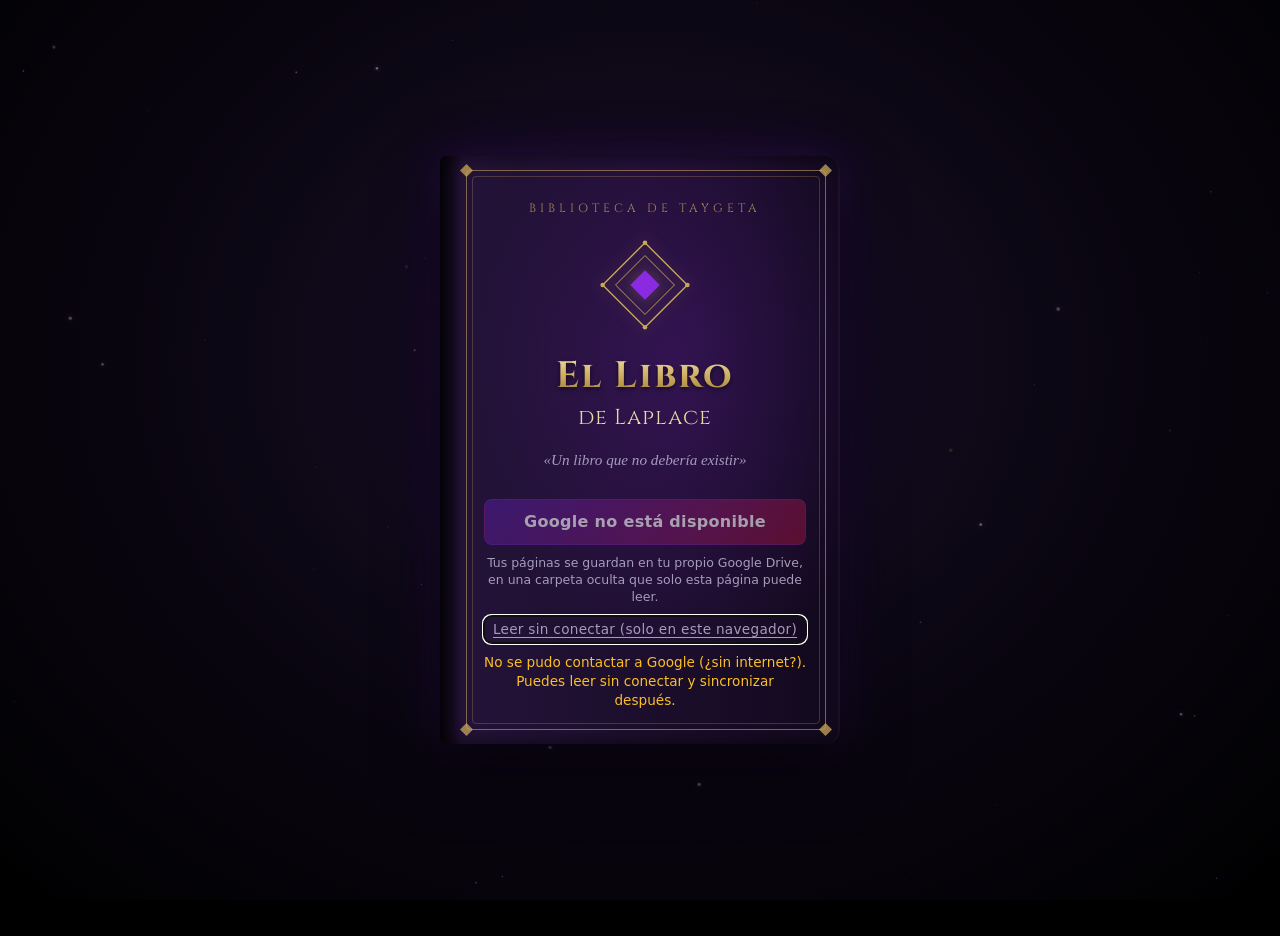
==== index.html @ e421b7d0 "Initial commit" ====
<!DOCTYPE html>
<html lang="es">
<head>
  <meta charset="UTF-8">
  <meta name="viewport" content="width=device-width, initial-scale=1.0">
  <title>Re:Episodios — El Libro de tu vida</title>
  <meta name="description" content="Un libro que no debería existir. Cada día, un título.">
  <meta name="theme-color" content="#07050a">
  <meta property="og:title" content="Re:Episodios — El Libro de tu vida">
  <meta property="og:description" content="Un libro que no debería existir. Cada día, un título.">
  <meta property="og:type" content="website">
  <link rel="icon" href="data:image/svg+xml,%3Csvg xmlns='http://www.w3.org/2000/svg' viewBox='0 0 32 32'%3E%3Crect width='32' height='32' rx='6' fill='%2307050a'/%3E%3Cpath d='M16 3L29 16L16 29L3 16Z' fill='none' stroke='%23c9a75a' stroke-width='2'/%3E%3Cpath d='M16 10L22 16L16 22L10 16Z' fill='%238a2be2'/%3E%3C/svg%3E">
  <link rel="preconnect" href="https://fonts.googleapis.com">
  <link rel="preconnect" href="https://fonts.gstatic.com" crossorigin>
  <link rel="stylesheet" href="https://fonts.googleapis.com/css2?family=Cinzel:wght@500;700&display=swap">
  <link rel="stylesheet" href="style.css">
</head>
<body class="con-portada">
  <!-- Portada que aparece cada que sse abre el libro o se entra a la pag -->
  <div class="portada" id="portada" role="dialog" aria-modal="true" aria-labelledby="portada-titulo">
    <div class="libro">
      <div class="libro-tapa">
        <span class="libro-esquina sup-izq"></span><span class="libro-esquina sup-der"></span>
        <span class="libro-esquina inf-izq"></span><span class="libro-esquina inf-der"></span>

        <p class="libro-sobre">Biblioteca de Taygeta</p>
        <svg class="libro-emblema" viewBox="0 0 100 100" aria-hidden="true">
          <path d="M50 4 L96 50 L50 96 L4 50 Z" fill="none" stroke="currentColor" stroke-width="1.5"/>
          <path d="M50 18 L82 50 L50 82 L18 50 Z" fill="none" stroke="currentColor" stroke-width="1"/>
          <path d="M50 34 L66 50 L50 66 L34 50 Z" class="emblema-centro"/>
          <circle cx="50" cy="4" r="2.5" fill="currentColor"/><circle cx="96" cy="50" r="2.5" fill="currentColor"/>
          <circle cx="50" cy="96" r="2.5" fill="currentColor"/><circle cx="4" cy="50" r="2.5" fill="currentColor"/>
        </svg>
        <h1 class="libro-titulo" id="portada-titulo">El Libro</h1>
        <p class="libro-nombre" id="portada-nombre" hidden></p>
        <p class="libro-lema">«Un libro que no debería existir»</p>

        <div class="libro-acciones">
          <button type="button" id="btn-abrir-google" disabled>Preparando la Biblioteca…</button>
          <p class="libro-nota" id="portada-nota">Tus páginas se guardan en tu propio Google Drive, en una carpeta oculta que solo esta página puede leer.</p>
          <button type="button" id="btn-abrir-local" class="enlace">Leer sin conectar (solo en este navegador)</button>
          <p class="libro-estado" id="portada-estado" role="status"></p>
        </div>
      </div>
    </div>
  </div>

  <!-- Ceniza flotando en el fondo de páginas quemadas antes de que llegara el usuario...jajaja -->
  <canvas id="ceniza" aria-hidden="true"></canvas>

  <!-- Aroma de la Bruja: aparece y se intensifica cada vez que el usuario quiere rendirse o contar acerca de la existencia de su habilidad -->
  <button type="button" class="aroma" id="aroma" hidden aria-label="Aroma de la Bruja">
    <span class="aroma-nucleo"></span>
    <span class="aroma-humo"></span>
    <span class="aroma-humo"></span>
  </button>

  <main class="app">

    <!-- 0) Barra de la nube (solo aparece si se configura GOOGLE_CLIENT_ID en app.js) -->
    <div class="barra-nube" id="barra-nube" hidden>
      <span id="estado-nube" role="status"></span>
      <button type="button" id="btn-nube" class="secundario" disabled>Conectar con Google</button>
    </div>

    <!-- 1) Formulario principal: el día de hoy (o el día que se haga clic) -->
    <header class="hero">
      <p class="fecha-label" id="fecha-label"></p>
      <h1 id="pregunta">¿Cuál es el título de este ciclo?</h1>
      <p class="fecha-especial" id="fecha-especial" hidden></p>

      <form id="form-episodio" autocomplete="off">
        <input type="text" id="titulo" maxlength="80" placeholder="Título del episodio" required>

        <details id="detalles">
          <summary>Añadir memorias y asignar ruta</summary>
          <textarea id="porque" rows="3" maxlength="500" placeholder="¿Qué memoria guarda este día? (opcional)"></textarea>
          <div class="fila">
            <select id="arco" aria-label="Arco">
              <option value="">Sin ruta</option>
            </select>
            <button type="button" id="btn-nuevo-arco" class="secundario">+ Nueva ruta</button>
          </div>
        </details>

        <div class="fila">
          <button type="submit" id="btn-guardar">Fijar punto de retorno</button>
          <button type="button" id="btn-borrar" class="peligro" hidden>Quemar página</button>
        </div>
        <p id="mensaje" role="status"></p>
      </form>
    </header>

    <!-- 2) Resumen del mes y la ruta actual -->
    <section class="resumen" id="resumen"></section>

    <!-- 3) Calendario del mes -->
    <section class="calendario">
      <div class="cal-nav">
        <button type="button" id="mes-prev" class="secundario" aria-label="Mes anterior">‹</button>
        <h2 id="mes-titulo"></h2>
        <button type="button" id="mes-next" class="secundario" aria-label="Mes siguiente">›</button>
      </div>
      <div class="cal-semana">
        <span>L</span><span>M</span><span>M</span><span>J</span><span>V</span><span>S</span><span>D</span>
      </div>
      <div class="cal-grid" id="cal-grid"></div>
    </section>

    <!-- 4) Arcos -->
    <section class="arcos">
      <h2>Rutas de tu historia</h2>
      <div id="lista-arcos"></div>
    </section>

    <!-- 5) Respaldo manual (sirve aunque no haya nube) -->
    <footer class="respaldo">
      <button type="button" id="btn-exportar" class="secundario">Exportar respaldo</button>
      <label class="boton-label secundario">
        Importar respaldo
        <input type="file" id="archivo-importar" accept=".json" hidden>
      </label>
    </footer>

  </main>
  <script src="app.js"></script>
</body>
</html>
---- style.css ----
/* Todo el color vive en estas variables: cambiar la "fachada" = cambiar esto.
   Tema: Miasma de la Bruja de la Envidia + plateado de Emilia. */
:root {
  --bg: #07050a;              /* Oscuridad absoluta */
  --panel: #130f1c;           /* Violeta noche profundo */
  --borde: rgba(138, 43, 226, 0.35); /* Púrpura de barrera de maná */
  --texto: #f5f3ff;           /* Blanco plateado */
  --tenue: #a59bbb;           /* Gris morado */
  --acento: #b072f5;          /* Miasma (más claro que #8a2be2 para que se lea sobre fondo oscuro) */
  --acento-fuerte: #8a2be2;   /* Magia de sombra */
  --acento2: #be123c;         /* Sangre del retorno */
  --dorado: #fbbf24;          /* Emblema real / monedas de la capital */
  --peligro: #f43f5e;
  --degradado: linear-gradient(135deg, #4c1d95 0%, #881337 100%); /* Miasma → sangre */
  --resplandor: rgba(138, 43, 226, 0.4);
  --oro-apagado: rgba(212, 175, 95, 0.28);   /* filetes dorados de la tapa del libro */
  --fuente-tomo: Cinzel, Georgia, "Times New Roman", serif;
  /* Rombo dorado para las esquinas de las tarjetas */
  --rombo: url("data:image/svg+xml,%3Csvg xmlns='http://www.w3.org/2000/svg' viewBox='0 0 10 10'%3E%3Cpath d='M5 0L10 5L5 10L0 5Z' fill='%23c9a75a' fill-opacity='.75'/%3E%3C/svg%3E");
}

* { box-sizing: border-box; margin: 0; padding: 0; }

html { background: #000; }

body {
  /* Morado casi negro en el centro, negro puro en los bordes */
  background: radial-gradient(ellipse at 50% 40%, #1a0f2b 0%, #0c0714 45%, #000 100%) fixed;
  color: var(--texto);
  font-family: Inter, system-ui, -apple-system, "Segoe UI", Roboto, Arial, sans-serif;
  line-height: 1.4;
  min-height: 100dvh;
}

#ceniza {
  position: fixed; inset: 0;
  width: 100%; height: 100%;
  z-index: 0;
  pointer-events: none;
}

.app {
  position: relative;
  z-index: 1;
  max-width: 1100px;
  margin: 0 auto;
  padding: 20px 16px 60px;
  display: grid;
  gap: 20px;
  grid-template-columns: 1fr;
}

/* Tipografía de tomo antiguo para los títulos; Inter para el texto largo */
h1, h2 {
  font-family: var(--fuente-tomo);
  letter-spacing: 0.6px;
  font-weight: 700;
}
h1 { font-size: 1.45rem; line-height: 1.25; margin-bottom: 14px; }
h2 { font-size: 1.05rem; }

/* Tarjetas = tapas de un libro mágico: marco interior dorado + rombos en las esquinas */
section, .hero {
  position: relative;
  background: linear-gradient(160deg, #17112a 0%, var(--panel) 55%, #0f0b17 100%);
  border: 1px solid var(--borde);
  border-radius: 12px;
  padding: 20px 18px;
  box-shadow: 0 0 24px rgba(76, 29, 149, 0.15), inset 0 0 30px rgba(0, 0, 0, 0.35);
}
section::before, .hero::before {
  content: "";
  position: absolute; inset: 6px;
  border: 1px solid var(--oro-apagado);
  border-radius: 8px;
  pointer-events: none;
}
section::after, .hero::after {
  content: "";
  position: absolute; inset: 2px;
  background:
    var(--rombo) left top / 9px 9px no-repeat,
    var(--rombo) right top / 9px 9px no-repeat,
    var(--rombo) left bottom / 9px 9px no-repeat,
    var(--rombo) right bottom / 9px 9px no-repeat;
  pointer-events: none;
}

/* Divisor fino con rombo debajo de los títulos de sección */
.resumen h2, .arcos h2 {
  display: flex; align-items: center; gap: 10px;
  padding-bottom: 4px;
}
.resumen h2::before, .arcos h2::before {
  content: "◆"; color: #c9a75a; font-size: 0.6rem; opacity: 0.8;
}
.resumen h2::after, .arcos h2::after {
  content: ""; flex: 1; height: 1px;
  background: linear-gradient(to right, var(--oro-apagado), transparent);
}

.fecha-label { color: var(--tenue); font-size: 0.85rem; margin-bottom: 4px; }
.fecha-label::first-letter, .cal-nav h2::first-letter { text-transform: uppercase; }

/* Mensaje en fechas especiales (cumpleaños del amigo, Subaru, Rem y Ram, Emilia) */
.fecha-especial {
  margin: -6px 0 14px;
  padding: 8px 12px;
  border-left: 3px solid var(--dorado);
  background: rgba(251, 191, 36, 0.07);
  color: var(--dorado);
  font-size: 0.9rem;
  border-radius: 0 8px 8px 0;
}
.fecha-especial[hidden] { display: none; }

/* ---------- Formulario ---------- */
form { display: grid; gap: 12px; }

input[type="text"], textarea, select {
  width: 100%;
  padding: 12px;
  background: rgba(0, 0, 0, 0.45);
  color: var(--texto);
  border: 1px solid var(--borde);
  border-radius: 8px;
  font: inherit;
}
input::placeholder, textarea::placeholder { color: #6f6585; }
input[type="text"]:focus, textarea:focus, select:focus {
  outline: 2px solid var(--acento-fuerte);
  outline-offset: 1px;
  box-shadow: 0 0 12px var(--resplandor);
}
textarea { resize: vertical; margin: 10px 0; }
select option { background: var(--panel); }

summary { cursor: pointer; color: var(--tenue); padding: 4px 0; }
summary:hover { color: var(--acento); }

.fila { display: flex; gap: 10px; flex-wrap: wrap; align-items: center; }
.fila select { flex: 1; min-width: 150px; }

button, .boton-label {
  padding: 11px 16px;
  border-radius: 8px;
  border: 1px solid var(--borde);
  background: var(--degradado);
  color: #fff;
  font: inherit;
  font-weight: 700;
  letter-spacing: 0.3px;
  cursor: pointer;
  transition: filter 0.15s, box-shadow 0.15s;
}
button.secundario, .boton-label.secundario {
  background: transparent;
  color: var(--texto);
  font-weight: 500;
}
button.peligro {
  background: transparent;
  color: var(--peligro);
  border-color: var(--peligro);
  font-weight: 500;
}
button:hover, .boton-label:hover { filter: brightness(1.2); box-shadow: 0 0 10px var(--resplandor); }
/* "Quemar página": brasa rojiza al pasar el cursor */
button.peligro:hover {
  background: rgba(244, 63, 94, 0.08);
  box-shadow: 0 0 14px rgba(244, 63, 94, 0.55), inset 0 -6px 12px rgba(251, 146, 60, 0.18);
  text-shadow: 0 0 8px rgba(251, 146, 60, 0.7);
}

/* Confirmaciones en ámbar, a juego con los filetes dorados */
#mensaje {
  min-height: 1.2em;
  white-space: pre-line;   /* permite una segunda línea con un susurro */
  color: var(--dorado);
  text-shadow: 0 0 10px rgba(251, 191, 36, 0.35);
  font-size: 0.9rem;
}

/* ---------- Resumen ---------- */
.resumen p { margin-top: 6px; color: var(--tenue); }
.resumen strong { color: var(--texto); }

/* ---------- Calendario ---------- */
.cal-nav { display: flex; align-items: center; justify-content: space-between; margin-bottom: 12px; }

.cal-nav button { padding: 6px 14px; font-size: 1.1rem; }

.cal-semana, .cal-grid { display: grid; grid-template-columns: repeat(7, 1fr); gap: 6px; }
.cal-semana { margin-bottom: 6px; text-align: center; color: var(--tenue); font-size: 0.8rem; }

.cal-grid .vacia { visibility: hidden; }

.dia {
  display: flex;
  flex-direction: column;
  gap: 4px;
  min-height: 52px;
  padding: 6px;
  text-align: left;
  background: rgba(0, 0, 0, 0.35);
  color: var(--texto);
  border: 1px solid transparent;
  border-radius: 8px;
  font-weight: 400;
}
.dia:disabled { opacity: 0.3; cursor: default; }
.dia:disabled:hover { filter: none; box-shadow: none; }
.dia .num { font-size: 0.8rem; color: var(--tenue); }
.dia .tit { font-size: 0.78rem; overflow: hidden; text-overflow: ellipsis; -webkit-line-clamp: 2; -webkit-box-orient: vertical; }
.dia.con-episodio { border-color: var(--borde); background: rgba(138, 43, 226, 0.10); }
.dia.con-episodio .num { color: var(--acento); font-weight: 700; }
.dia.hoy { outline: 2px solid var(--acento2); }
.dia.seleccionado {
  border: 2px solid var(--acento-fuerte);
  box-shadow: 0 0 12px var(--resplandor);
}
.dia.especial .num { color: var(--dorado); }

/* En celular: solo un puntito, sin título (no cabe) */
.dia .tit { display: none; }
.dia.con-episodio::after { content: "●"; color: var(--acento); font-size: 0.6rem; }

/* ---------- Arcos ---------- */
.arcos details { border-top: 1px solid var(--borde); padding: 8px 0; }
.arcos details:first-of-type { margin-top: 10px; }
.arcos ul { list-style: none; margin-top: 8px; display: grid; gap: 6px; }
.arcos li button {
  width: 100%;
  text-align: left;
  background: transparent;
  color: var(--texto);
  border: 1px solid transparent;
  font-weight: 400;
  padding: 6px 8px;
}
.arcos li button:hover { border-color: var(--borde); }
.vacio-msg { color: var(--tenue); font-size: 0.9rem; margin-top: 8px; }

/* ---------- Colores de las rutas ---------- */
.punto-ruta {
  display: inline-block;
  width: 9px; height: 9px;
  margin: 0 7px 1px 2px;
  border-radius: 50%;
  background: var(--ruta);
  box-shadow: 0 0 6px var(--ruta);
  vertical-align: middle;
}

/* Día que pertenece a una ruta: tinte, franja lateral y número del color de la ruta */
.dia.con-ruta {
  border-color: color-mix(in srgb, var(--ruta) 45%, transparent);
  background: color-mix(in srgb, var(--ruta) 11%, rgba(0, 0, 0, 0.35));
  box-shadow: inset 3px 0 0 var(--ruta);
}
.dia.con-ruta .num { color: var(--ruta); }
.dia.con-ruta.con-episodio::after { color: var(--ruta); }
.dia.con-ruta.seleccionado {
  border-color: var(--acento-fuerte);
  box-shadow: inset 3px 0 0 var(--ruta), 0 0 12px var(--resplandor);
}

.ruta-acciones {
  display: flex; flex-wrap: wrap; align-items: center; gap: 8px;
  margin-top: 10px;
  padding-top: 10px;
  border-top: 1px dashed rgba(212, 175, 95, 0.18);
}
.ruta-colores { display: flex; gap: 6px; width: 100%; }
button.muestra {
  width: 22px; height: 22px;
  padding: 0;
  border-radius: 50%;
  border: 2px solid transparent;
  background: var(--ruta);
  box-shadow: 0 0 0 1px rgba(0, 0, 0, 0.5) inset;
}
button.muestra[aria-pressed="true"] {
  border-color: var(--texto);
  box-shadow: 0 0 10px var(--ruta);
}
button.chico { padding: 6px 12px; font-size: 0.85rem; }

/* ---------- Respaldo ---------- */
.respaldo { display: flex; gap: 10px; flex-wrap: wrap; }
.boton-label { display: inline-block; }

/* ---------- Barra de la nube ---------- */
.barra-nube {
  display: flex;
  gap: 12px;
  align-items: center;
  justify-content: space-between;
  flex-wrap: wrap;
  padding: 10px 14px;
  background: var(--panel);
  border: 1px solid var(--borde);
  border-radius: 12px;
  font-size: 0.9rem;
  color: var(--tenue);
}
.barra-nube[hidden] { display: none; }
/* Páginas sin subir o mucho tiempo sin respaldo: ámbar que respira */
.barra-nube.alerta {
  border-color: rgba(251, 191, 36, 0.55);
  color: var(--dorado);
  animation: respirar 2.8s ease-in-out infinite;
}
@keyframes respirar {
  0%, 100% { box-shadow: 0 0 0 rgba(251, 191, 36, 0); }
  50% { box-shadow: 0 0 16px rgba(251, 191, 36, 0.3); }
}

/* =====================================================
   PORTADA: la tapa del Libro en la Biblioteca de Taygeta
   ===================================================== */
body.con-portada { overflow: hidden; }
body.con-portada .app, body.con-portada .aroma { visibility: hidden; }

.portada {
  position: fixed; inset: 0; z-index: 800;
  display: grid; place-items: center;
  padding: 24px 16px;
  overflow-y: auto;
  perspective: 1600px;
}
.portada[hidden] { display: none; }

.libro {
  position: relative;
  width: min(400px, 100%);
  transform-origin: left center;
  transform-style: preserve-3d;
  transition: transform 1.1s cubic-bezier(0.6, 0, 0.3, 1), opacity 1.1s ease;
  animation: aparecer-libro 1s ease;
}
.portada.abriendo .libro {
  transform: rotateY(-115deg);
  opacity: 0;
}

.libro-tapa {
  position: relative;
  min-height: 560px;
  padding: 44px 34px 34px 44px;
  display: flex; flex-direction: column; align-items: center; justify-content: center;
  text-align: center;
  border-radius: 6px 14px 14px 6px;
  /* Cuero violeta oscuro con lomo a la izquierda */
  background:
    radial-gradient(ellipse at 60% 35%, rgba(138, 43, 226, 0.22), transparent 60%),
    linear-gradient(90deg, #0b0511 0px, #1d0f2e 16px, #241339 22px, #1a0d29 60%, #12091d 100%);
  box-shadow:
    inset 10px 0 18px rgba(0, 0, 0, 0.65),
    inset -2px 0 0 rgba(255, 255, 255, 0.04),
    0 30px 60px rgba(0, 0, 0, 0.7),
    0 0 50px rgba(76, 29, 149, 0.35);
}
/* Doble filete dorado */
.libro-tapa::before, .libro-tapa::after {
  content: "";
  position: absolute;
  border-radius: 4px;
  pointer-events: none;
}
.libro-tapa::before { inset: 14px 14px 14px 26px; border: 1px solid rgba(212, 175, 95, 0.55); }
.libro-tapa::after  { inset: 20px 20px 20px 32px; border: 1px solid rgba(212, 175, 95, 0.25); }

.libro-esquina {
  position: absolute;
  width: 13px; height: 13px;
  background: var(--rombo) center / contain no-repeat;
}
.sup-izq { top: 8px; left: 20px; }
.sup-der { top: 8px; right: 8px; }
.inf-izq { bottom: 8px; left: 20px; }
.inf-der { bottom: 8px; right: 8px; }

.libro-sobre {
  font-family: var(--fuente-tomo);
  font-size: 0.75rem;
  letter-spacing: 4px;
  text-transform: uppercase;
  color: rgba(212, 175, 95, 0.75);
  margin-bottom: 22px;
}
.libro-emblema {
  width: 92px; height: 92px;
  color: #c9a75a;
  margin-bottom: 22px;
  filter: drop-shadow(0 0 8px rgba(201, 167, 90, 0.35));
}
.emblema-centro { fill: #8a2be2; animation: palpitar 3.2s ease-in-out infinite; transition: fill 0.6s; }
.libro-emblema { cursor: pointer; transition: filter 0.6s, transform 0.6s; }
/* Las siete Brujas reunidas: el emblema se oscurece y late con miasma */
.libro-emblema.reunidas {
  filter: drop-shadow(0 0 18px rgba(138, 43, 226, 0.95));
  transform: scale(1.08);
}
.libro-emblema.reunidas .emblema-centro { fill: #120018; }

.libro-titulo {
  font-family: var(--fuente-tomo);
  font-size: 2.3rem;
  margin: 0;
  letter-spacing: 2px;
  /* Letras con dorado envejecido */
  background: linear-gradient(180deg, #f3e3b0 0%, #c9a75a 55%, #8f7136 100%);
  -webkit-background-clip: text; background-clip: text;
  color: transparent;
  filter: drop-shadow(0 2px 2px rgba(0, 0, 0, 0.6));
}
.libro-nombre {
  font-family: var(--fuente-tomo);
  font-size: 1.35rem;
  color: #e9d9a6;
  margin-top: 4px;
  letter-spacing: 1px;
}
.libro-nombre[hidden] { display: none; }
.libro-lema {
  font-family: Georgia, "Times New Roman", serif;
  font-style: italic;
  color: var(--tenue);
  font-size: 0.95rem;
  margin: 16px 0 28px;
}

.libro-acciones { display: grid; gap: 10px; width: 100%; }
.libro-acciones button[hidden] { display: none; }
.libro-acciones button:disabled { opacity: 0.6; cursor: wait; filter: none; box-shadow: none; }
.libro-nota { font-size: 0.78rem; color: var(--tenue); line-height: 1.35; }
.libro-nota[hidden] { display: none; }
.libro-estado { min-height: 1.2em; font-size: 0.85rem; color: var(--dorado); }

button.enlace {
  background: none;
  border: none;
  padding: 4px;
  color: var(--tenue);
  font-weight: 400;
  font-size: 0.85rem;
  text-decoration: underline;
  text-underline-offset: 3px;
}
button.enlace:hover { color: var(--texto); box-shadow: none; }

@keyframes aparecer-libro {
  from { opacity: 0; transform: translateY(14px) scale(0.98); }
  to   { opacity: 1; transform: none; }
}

@media (max-width: 420px) {
  .libro-tapa { min-height: 520px; padding: 40px 26px 30px 38px; }
  .libro-titulo { font-size: 2rem; }
}

/* =====================================================
   DEDICATORIA (se muestra una sola vez)
   ===================================================== */
.dedicatoria {
  position: fixed; inset: 0; z-index: 900;
  display: grid; place-items: center;
  padding: 20px;
  background: rgba(7, 5, 10, 0.88);
  animation: aparecer 0.6s ease;
}
.dedicatoria-caja {
  max-width: 460px;
  background: var(--panel);
  border: 1px solid var(--borde);
  border-radius: 14px;
  padding: 28px 24px;
  text-align: center;
  box-shadow: 0 0 40px rgba(138, 43, 226, 0.3);
}
.dedicatoria-caja h2 { font-family: var(--fuente-tomo); font-size: 1.5rem; margin-bottom: 14px; color: var(--texto); }

/* =====================================================
   AROMA DE LA BRUJA
   --nivel va de 0 a 1 y lo pone app.js
   ===================================================== */
.aroma {
  --nivel: 0.15;
  position: fixed; top: 14px; right: 14px; z-index: 50;
  width: 34px; height: 34px;
  padding: 0;
  border-radius: 50%;
  border: 1px solid rgba(138, 43, 226, calc(0.2 + var(--nivel) * 0.6));
  background: rgba(7, 5, 10, 0.7);
  display: grid; place-items: center;
  overflow: visible;
}
.aroma[hidden] { display: none; }
@media (max-width: 899px) { .aroma { top: auto; bottom: 16px; right: 16px; } }
.aroma:hover { filter: none; }
.aroma-nucleo {
  width: calc(8px + var(--nivel) * 12px);
  height: calc(8px + var(--nivel) * 12px);
  border-radius: 50%;
  background: radial-gradient(circle, #d8b4fe 0%, #8a2be2 45%, transparent 75%);
  box-shadow: 0 0 calc(6px + var(--nivel) * 26px) rgba(138, 43, 226, calc(0.4 + var(--nivel) * 0.6));
  animation: palpitar 3s ease-in-out infinite;
}
.aroma-humo {
  position: absolute; left: 50%; bottom: 50%;
  width: 10px; height: 10px; margin-left: -5px;
  border-radius: 50%;
  background: rgba(138, 43, 226, calc(0.15 + var(--nivel) * 0.5));
  filter: blur(4px);
  animation: humear 3.2s ease-out infinite;
  opacity: 0;
  pointer-events: none;
}
.aroma-humo:nth-child(3) { animation-delay: 1.6s; }
.aroma.recien { animation: destello 1.2s ease; }

@keyframes palpitar { 0%, 100% { opacity: 0.75; } 50% { opacity: 1; } }
@keyframes humear {
  0%   { opacity: 0; transform: translate(0, 0) scale(0.6); }
  25%  { opacity: 1; }
  100% { opacity: 0; transform: translate(-6px, calc(-18px - var(--nivel) * 22px)) scale(calc(1.2 + var(--nivel) * 1.6)); }
}
@keyframes destello {
  0%   { box-shadow: 0 0 0 rgba(138, 43, 226, 0); }
  40%  { box-shadow: 0 0 40px 12px rgba(138, 43, 226, 0.7); }
  100% { box-shadow: 0 0 0 rgba(138, 43, 226, 0); }
}
.dedicatoria-caja p { color: var(--tenue); margin-bottom: 20px; white-space: pre-line; }

/* =====================================================
   EL TABÚ: el tiempo se detiene y la Bruja susurra
   ===================================================== */
body.tiempo-detenido .app {
  filter: grayscale(1) brightness(0.35);
  transition: filter 0.4s;
  pointer-events: none;
}

.tabu {
  position: fixed; inset: 0; z-index: 1000;
  overflow: hidden;
  display: grid; place-items: center;
  background: radial-gradient(circle at center, rgba(40, 0, 55, 0.6) 0%, rgba(4, 0, 8, 0.98) 60%);
  animation: aparecer 0.5s ease forwards;
  cursor: default;
}
.tabu.saliendo { animation: desaparecer 0.8s ease forwards; }

/* Las "manos" de sombra que se arrastran desde los bordes hacia el centro */
.brazo {
  position: absolute;
  left: 50%; top: 50%;
  width: 70vmax; height: 12vmax;
  margin-top: -6vmax;
  transform-origin: 0% 50%;
  transform: rotate(var(--ang));
  pointer-events: none;
}
.sombra {
  width: 100%; height: 100%;
  background: linear-gradient(to left, #000 0%, #030006 75%, rgba(45, 0, 70, 0.85) 93%, transparent 100%);
  box-shadow: 0 0 40px rgba(138, 43, 226, 0.25);
  border-radius: 50% 0 0 50% / 50% 0 0 50%;
  filter: blur(5px);
  transform-origin: 100% 50%;   /* crece desde el borde de la pantalla hacia el centro */
  transform: scaleX(0);
  animation: arrastrar 2.6s cubic-bezier(0.5, 0, 0.3, 1) forwards;
}

.corazon {
  position: relative; z-index: 2;
  font-size: clamp(4rem, 14vw, 8rem);
  line-height: 1;
  color: var(--acento2);
  text-shadow: 0 0 30px rgba(190, 18, 60, 0.8);
  animation: latido 1.1s ease-in-out infinite;
}
.tabu.apretando .corazon { animation: apretar 1.1s ease-in-out infinite; }

.susurro {
  position: absolute; z-index: 1;
  font-family: Georgia, "Times New Roman", serif;
  color: rgba(214, 180, 255, 0.85);
  text-shadow: 0 0 12px rgba(138, 43, 226, 0.9);
  white-space: nowrap;
  opacity: 0;
  animation: susurrar 2.4s ease-in-out forwards;
  pointer-events: none;
}

.tabu-texto {
  position: absolute; bottom: 12%; left: 0; right: 0; z-index: 3;
  text-align: center;
  font-family: var(--fuente-tomo);
  font-size: clamp(1.1rem, 3.5vw, 1.6rem);
  color: #e9d5ff;
  letter-spacing: 2px;
  opacity: 0;
  animation: aparecer 1.2s ease 1.6s forwards;
}

@keyframes aparecer   { from { opacity: 0; } to { opacity: 1; } }
@keyframes desaparecer { from { opacity: 1; } to { opacity: 0; } }
@keyframes latido {
  0%, 100% { transform: scale(1); }
  15% { transform: scale(1.18); }
  30% { transform: scale(1); }
  45% { transform: scale(1.12); }
}
@keyframes apretar {
  0%, 100% { transform: scale(0.9, 0.95); filter: brightness(0.8); }
  20% { transform: scale(0.72, 0.85); filter: brightness(0.5); }
  50% { transform: scale(0.95, 1); filter: brightness(1); }
}
@keyframes arrastrar {
  0%   { transform: scaleX(0); }
  100% { transform: scaleX(0.82); }
}
@keyframes susurrar {
  0%   { opacity: 0; transform: translateY(6px) scale(0.95); }
  35%  { opacity: 1; }
  100% { opacity: 0; transform: translateY(-14px) scale(1.05); }
}

@media (prefers-reduced-motion: reduce) {
  .tabu, .sombra, .corazon, .susurro, .tabu-texto, .dedicatoria { animation-duration: 0.01s !important; animation-iteration-count: 1 !important; }
  .sombra { transform: scaleX(0.82); }
  .susurro { opacity: 0.8; }
  .aroma-nucleo, .aroma-humo, .aroma.recien, .barra-nube.alerta, .emblema-centro, .libro { animation: none; }
  .libro { transition: none; }
}

/* ---------- Pantalla grande ---------- */
@media (min-width: 900px) {
  .app {
    grid-template-columns: 380px 1fr;
    grid-template-areas:
      "nube nube"
      "hero cal"
      "resumen cal"
      "arcos cal"
      "foot foot";
    align-items: start;
  }
  .barra-nube { grid-area: nube; }
  .hero { grid-area: hero; }
  .resumen { grid-area: resumen; }
  .calendario { grid-area: cal; }
  .arcos { grid-area: arcos; }
  .respaldo { grid-area: foot; }

  h1 { font-size: 1.65rem; }
  .dia { min-height: 96px; }
  .dia .tit { display: -webkit-box; }
  .dia.con-episodio::after { content: none; }
}
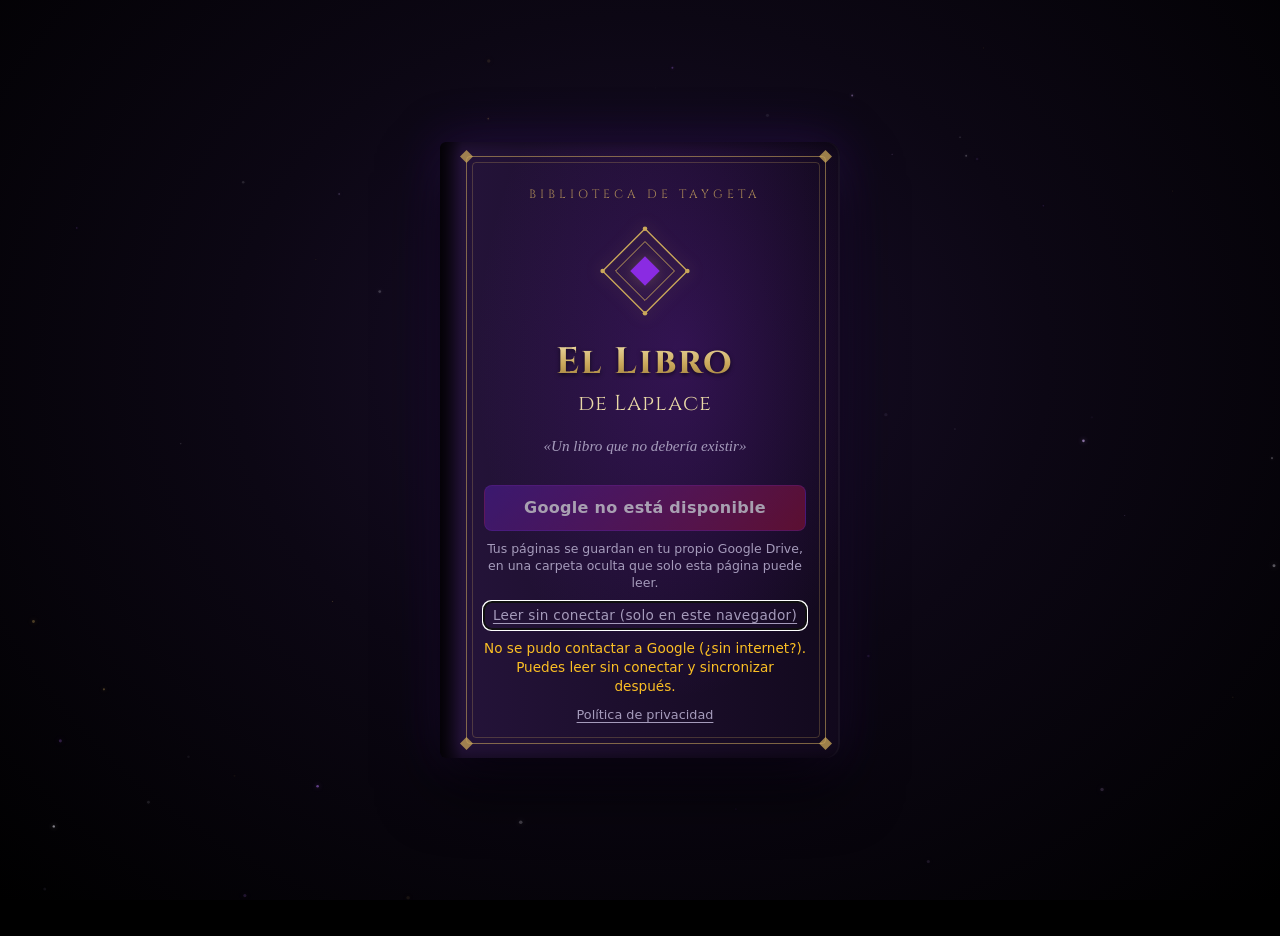
==== commit 52e74760: "Actualización de privacidad" ====
--- a/index.html
+++ b/index.html
@@ -40,6 +40,7 @@
           <p class="libro-nota" id="portada-nota">Tus páginas se guardan en tu propio Google Drive, en una carpeta oculta que solo esta página puede leer.</p>
           <button type="button" id="btn-abrir-local" class="enlace">Leer sin conectar (solo en este navegador)</button>
           <p class="libro-estado" id="portada-estado" role="status"></p>
+          <a class="enlace-legal" href="privacidad.html">Política de privacidad</a>
         </div>
       </div>
     </div>
@@ -120,6 +121,7 @@
         Importar respaldo
         <input type="file" id="archivo-importar" accept=".json" hidden>
       </label>
+      <a class="enlace-legal" href="privacidad.html">Política de privacidad</a>
     </footer>
 
   </main>
--- a/style.css
+++ b/style.css
@@ -287,7 +287,10 @@
 button.chico { padding: 6px 12px; font-size: 0.85rem; }
 
 /* ---------- Respaldo ---------- */
-.respaldo { display: flex; gap: 10px; flex-wrap: wrap; }
+.respaldo { display: flex; gap: 10px; flex-wrap: wrap; align-items: center; }
+.enlace-legal { color: var(--tenue); font-size: 0.8rem; text-underline-offset: 3px; }
+.enlace-legal:hover { color: var(--texto); }
+.respaldo .enlace-legal { margin-left: auto; }
 .boton-label { display: inline-block; }
 
 /* ---------- Barra de la nube ---------- */
